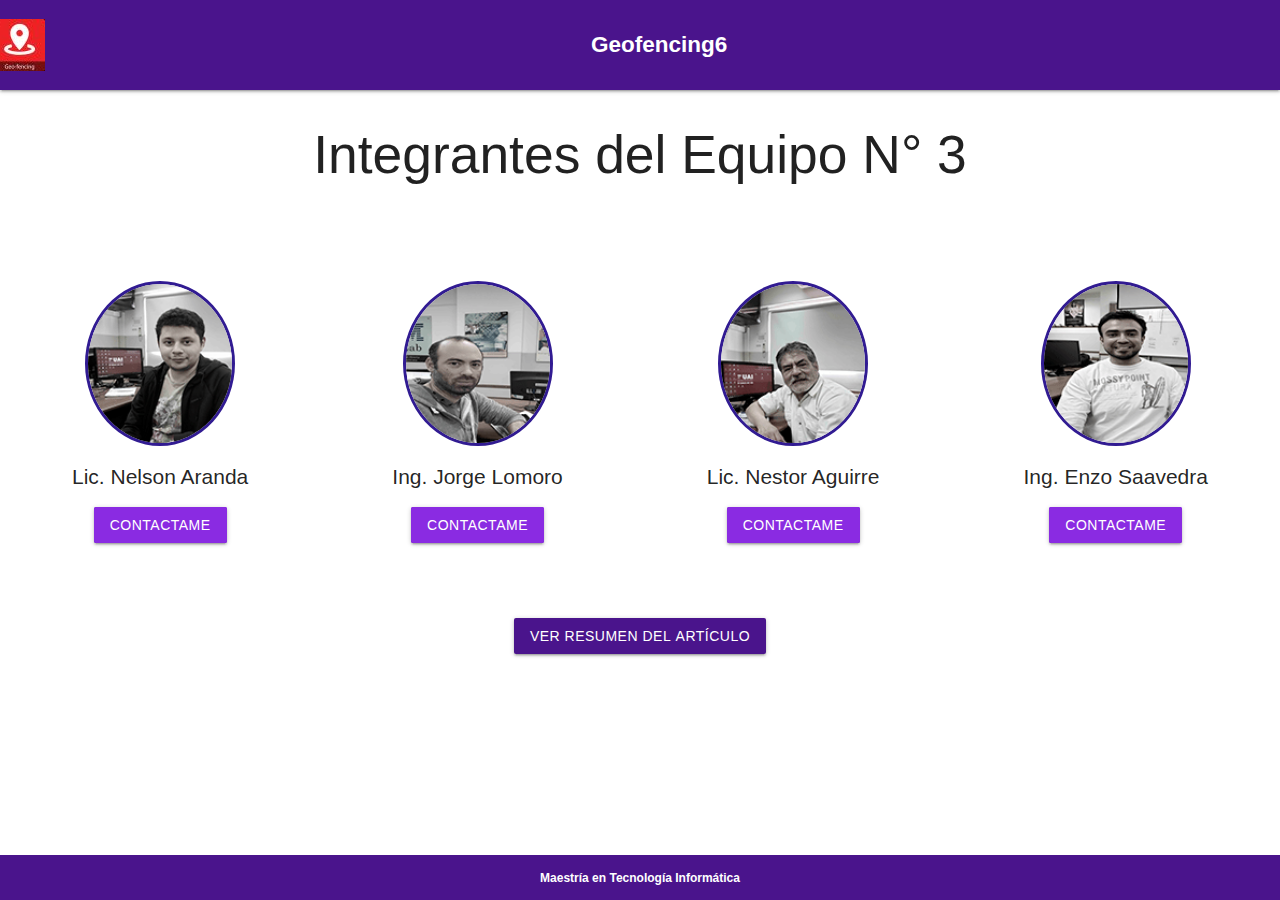
==== index.html @ b4e1f26d "Mejora de la Interfaz Home V1.7" ====
<!DOCTYPE html>
<html lang="es">

<head>
    <meta http-equiv="Content-Type" content="text/html;charset=UTF-8">
    <link rel="shortcut icon" href="icons/favicon.ico" type="image/x-icon">
    <link rel="icon" href="icons/favicon.ico" type="image/x-icon">
    <link rel="manifest" href="manifest.json">
    <link type="text/css" rel="stylesheet" href="css/materialize.min.css" media="screen,projection"/>
    <link type="text/css" rel="stylesheet" href="css/estilos.css" media="screen,projection"/>
    <meta name="viewport" content="width=device-width, initial-scale=1.0"/>
    <meta name="theme-color" content="#311b92"/>
    <link rel="apple-touch-icon" href="img/geofencing-logo-52x52.jpg">
    <link rel="apple-touch-icon" sizes="76x76" href="img/geofencing-logo-76x76.jpg">
    <link rel="apple-touch-icon" sizes="120x120" href="img/geofencing-logo-120x120.jpg">
    <link rel="apple-touch-icon" sizes="152x152" href="img/geofencing-logo-152x152.jpg">
    <meta name="Description" content="Aplicacion PWA - Equipo N° 3 - UAI">
    <title>Equipo&nbsp;N&ordm;&nbsp;3&nbsp;-&nbsp;App&nbsp;Geofencing&nbsp;-&nbsp;UAI&nbsp;Mobile</title>
</head>

<body>
    <nav class="purple darken-4 sectorTitulo">
        <a href="index.html"><img src="img/geofencing-logo-52x52.jpg" alt="Logo_Geofencing"></a>
        <label class="titulo">Geofencing6</label>
    </nav>
    <section class="contenidoPrincipal">
        <h2>Integrantes del Equipo N° 3</h2>
        <ul class="integrantes">
            <li>
                <img class="responsive-img circular--square" src="img/Avatar_Aranda_Nelson.png"
                     alt="Integrante N° 1 - Lic. Nelson Aranda">
                <div class="contentCard">
                    <span>Lic. Nelson Aranda</span>
                    <a href="mailto:nelsonezequieltimoteo.aranda@alumnos.uai.edu.ar" class="btn pulse">Contactame</a>
                </div>
            </li>
            <li>
                <img class="responsive-img circular--square" src="img/Avatar_Lomoro_Jorge.png"
                     alt="Integrante N° 2 - Ing. Jorge Lomoro">
                <div class="contentCard"><span>Ing. Jorge Lomoro</span>
                    <a href="mailto:jorge.lomoro@alumnos.uai.edu.ar" class="btn pulse">Contactame</a></div>
            </li>
            <li>
                <img class="responsive-img circular--square" src="img/Avatar_Aguirre_Nestor.png"
                     alt="Integrante N° 3 - Lic. Nestor Aguirre">
                <div class="contentCard">
                    <span>Lic. Nestor Aguirre</span>
                    <a href="mailto:nestorruben.aguirre@alumnos.uai.edu.ar" class="btn pulse">Contactame</a>
                </div>
            </li>
            <li>
                <img class="responsive-img circular--square" src="img/Avatar_Saavedra_Enzo.png"
                     alt="Integrante N° 4 - Ing. Enzo Saavedra">
                <div class="contentCard">
                    <span>Ing. Enzo Saavedra</span>
                    <a href="mailto:enzo.saavedrafranco@alumnos.uai.edu.ar" class="btn pulse">Contactame</a>
                </div>
            </li>
        </ul>
        <div class="links">
            <a class="waves-effect waves-light btn purple darken-4" href="abstract.html">Ver Resumen&nbsp;del&nbsp;Art&iacute;culo</a>
        </div>
    </section>

    <footer class="purple darken-4">
        <label class="pie"> Maestr&iacute;a en Tecnolog&iacute;a Inform&aacute;tica</label>
    </footer>
    <script type="text/javascript" src="js/materialize.min.js"></script>
    <script>
        if ('serviceWorker' in navigator) {
            window.addEventListener('load', function() {
                navigator.serviceWorker.register('sw.js').then(function(registration) {
                    console.log('SW registrado correctamente');
                }, function(err) {
                    console.log('SW fallo', err);
                });
            });
        }
    </script>
</body>

</html>
---- css/estilos.css ----
body {
    display: flex;
    min-height: 100vh;
    flex-direction: column;
    width: 100vw;
}

.sectorTitulo {
    display: flex;
    justify-content: space-around;
    align-items: center;
    height: 10vh;
    width: 100vw;
    overflow-x: hidden;
}

.sectorTitulo a {
    width: 3vw;
    display: flex;
    justify-content: center;
    align-items: center;
}

.sectorTitulo a img {
    height: 3.5rem;
}

.sectorTitulo label {
    width: 97vw;
    /*overflow-x: hidden;*/
}

.titulo {
    font-size: 1.5rem;
    color: white;
    font-weight: bold;
    width: 80%;
    text-align: center;
}
.contenidoPrincipal{
    height: 85vh;
    overflow: auto;
    width: 100vw;
    overflow-x: hidden;
}
.contenidoPrincipal h2{
	text-align: center;
}
.pie {

    font-size: 0.8rem;
    color: white;
    font-weight: bold;

}

.tituloItem {
    font-size: 1.2rem;
    font-weight: bold;
}

.Abstract {
    text-align: justify;
    padding: 2rem;
}

.container {
    text-align: center;
}

.circular--square {
    border-radius: 50%;
}

.integrantes {
    display: flex;
    justify-content: space-around;
    flex-wrap: wrap;
}

.integrantes li {
    padding: 4rem;
    flex-shrink: 0;
    display: flex;
    flex-wrap: wrap;
    flex-direction: column;
    justify-content: center;
    align-items: center;
}

.integrantes li img {
    width: 10rem;
    height: 11rem;
    margin: 1rem 0rem;
    border: solid 0.2rem #311b92;
}

.links {
	display: flex;
	justify-content: center;
	align-items: center;
	margin-bottom: 2rem;
}

.contentCard {
    display: flex;
    flex-direction: column;
    justify-content: center;
    align-items: center;
}
.contentCard span{
	font-size: 1.4rem;
	margin-bottom: 1rem;
}
.contentCard a{
	background-color: #8A2BE2;
}
footer{
    height: 5vh;
    display: flex;
    justify-content: center;
    align-items: center;
    width: 100vw;
    overflow-x: hidden;
}
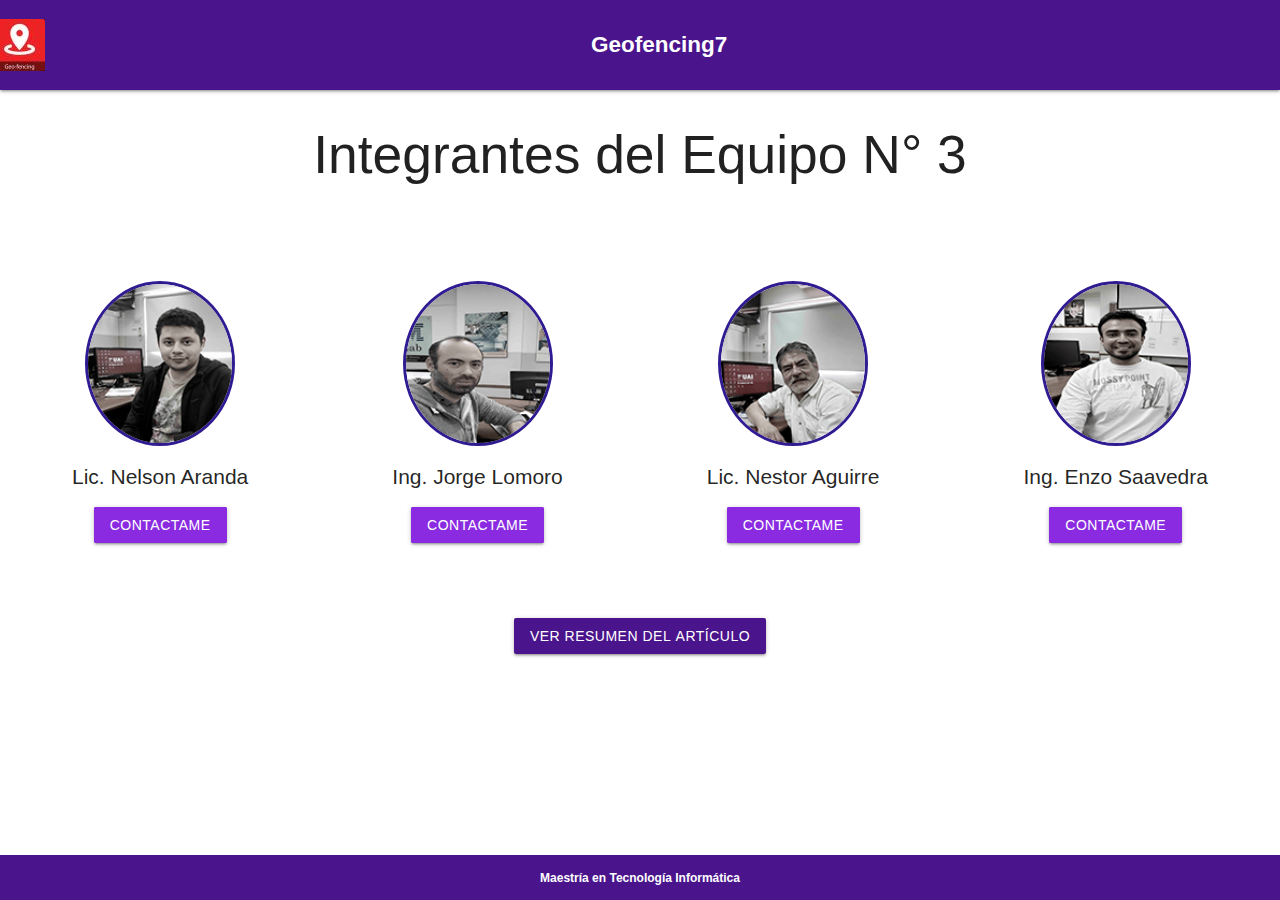
==== commit 57a70340: "Mejora de la Interfaz Home V1.8" ====
--- a/index.html
+++ b/index.html
@@ -21,7 +21,7 @@
 <body>
     <nav class="purple darken-4 sectorTitulo">
         <a href="index.html"><img src="img/geofencing-logo-52x52.jpg" alt="Logo_Geofencing"></a>
-        <label class="titulo">Geofencing6</label>
+        <label class="titulo">Geofencing7</label>
     </nav>
     <section class="contenidoPrincipal">
         <h2>Integrantes del Equipo N° 3</h2>
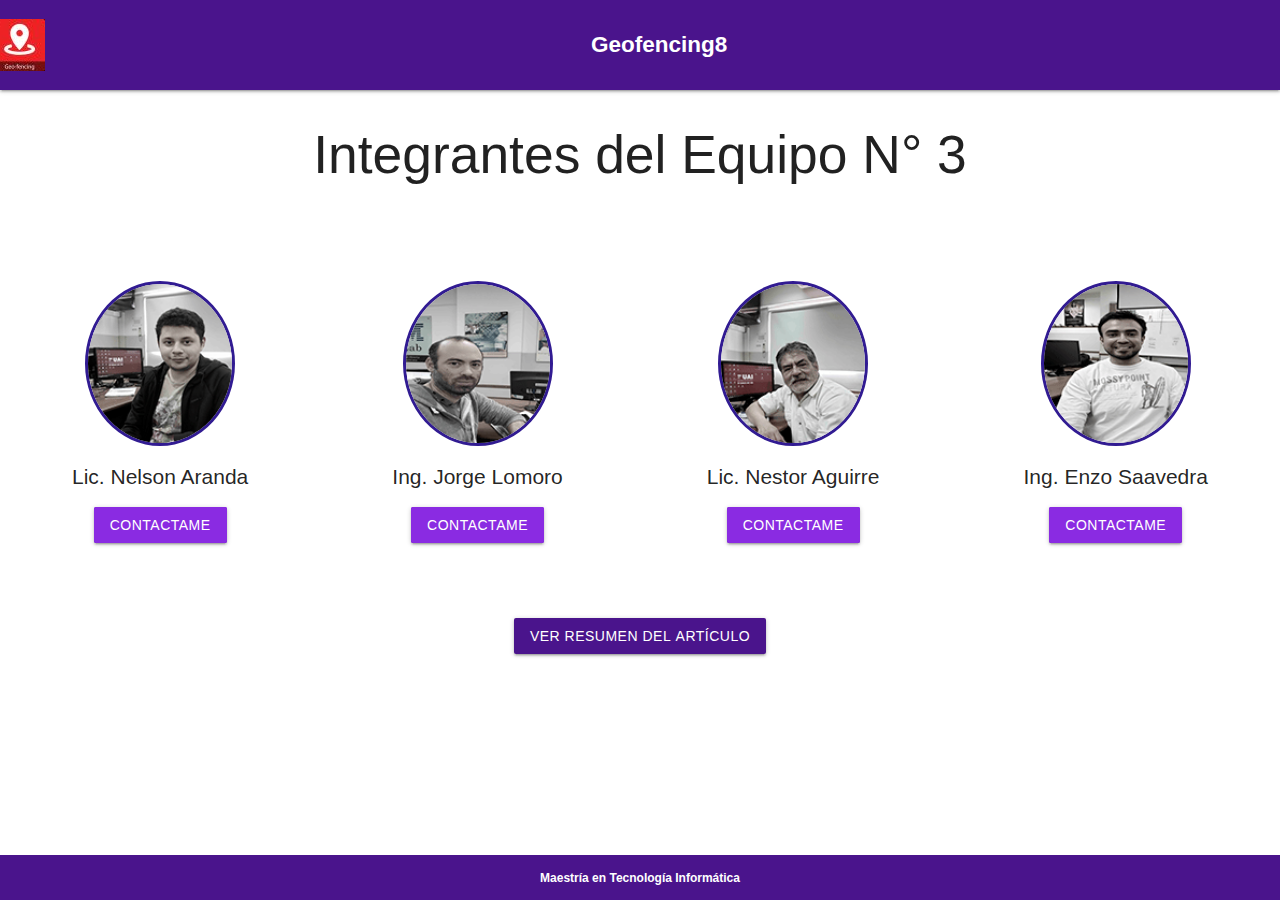
==== commit a8f1a373: "Mejora de la Interfaz Home V1.9" ====
--- a/index.html
+++ b/index.html
@@ -21,7 +21,7 @@
 <body>
     <nav class="purple darken-4 sectorTitulo">
         <a href="index.html"><img src="img/geofencing-logo-52x52.jpg" alt="Logo_Geofencing"></a>
-        <label class="titulo">Geofencing7</label>
+        <label class="titulo">Geofencing8</label>
     </nav>
     <section class="contenidoPrincipal">
         <h2>Integrantes del Equipo N° 3</h2>
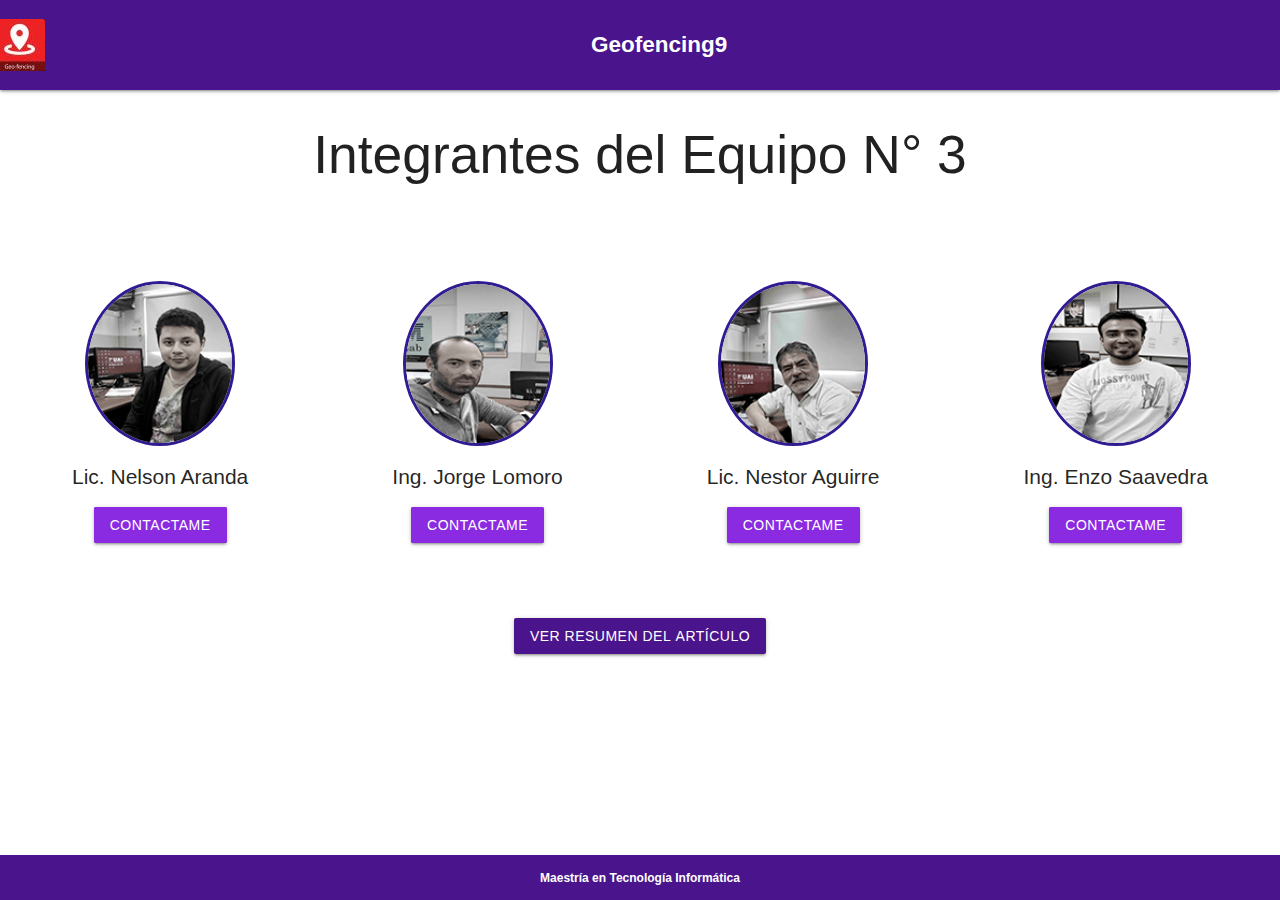
==== commit 18852f50: "Mejora de la Interfaz Home V2.0" ====
--- a/index.html
+++ b/index.html
@@ -21,7 +21,7 @@
 <body>
     <nav class="purple darken-4 sectorTitulo">
         <a href="index.html"><img src="img/geofencing-logo-52x52.jpg" alt="Logo_Geofencing"></a>
-        <label class="titulo">Geofencing8</label>
+        <label class="titulo">Geofencing9</label>
     </nav>
     <section class="contenidoPrincipal">
         <h2>Integrantes del Equipo N° 3</h2>
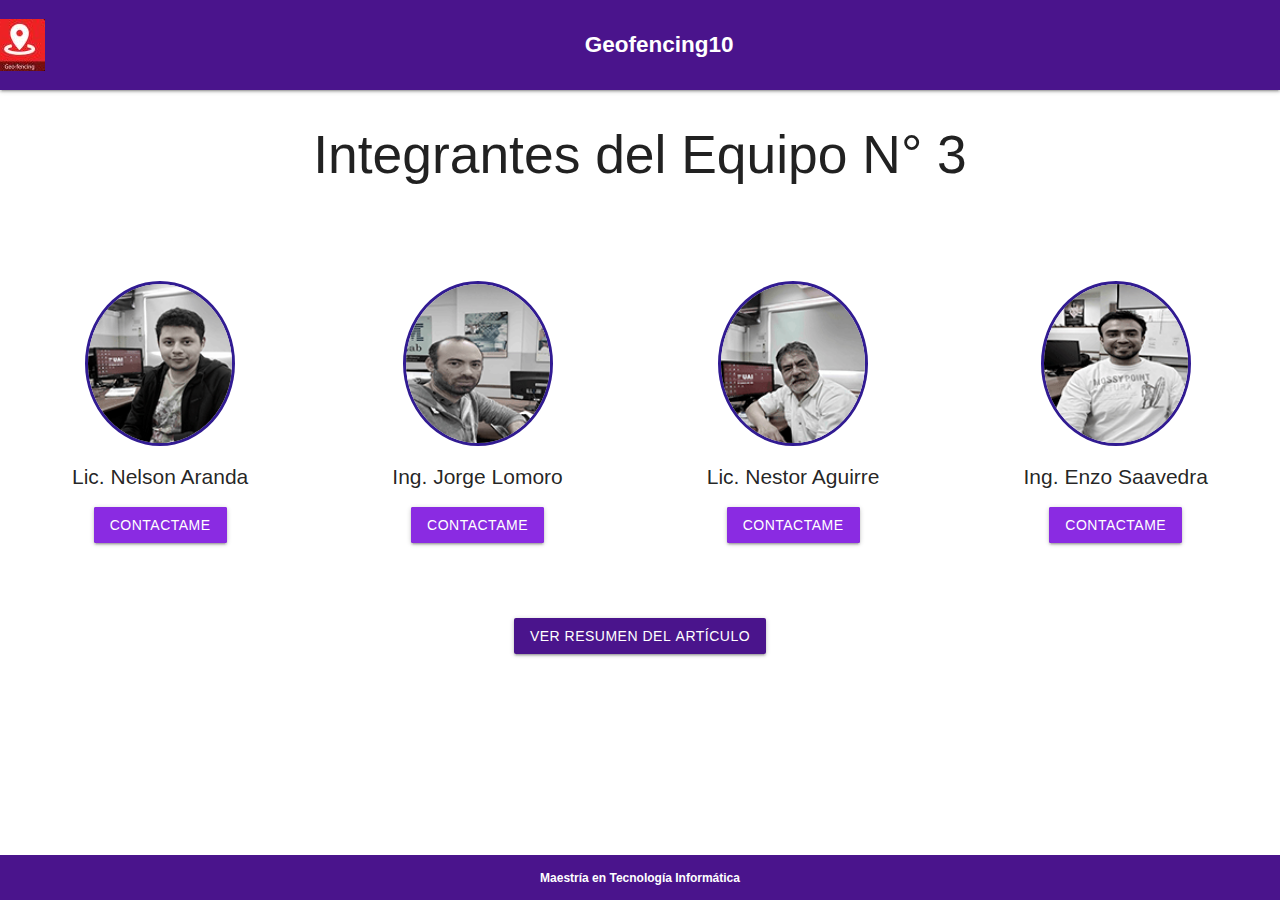
==== commit 1440ae3e: "Mejora de la Interfaz Home V2.1" ====
--- a/index.html
+++ b/index.html
@@ -21,7 +21,7 @@
 <body>
     <nav class="purple darken-4 sectorTitulo">
         <a href="index.html"><img src="img/geofencing-logo-52x52.jpg" alt="Logo_Geofencing"></a>
-        <label class="titulo">Geofencing9</label>
+        <label class="titulo">Geofencing10</label>
     </nav>
     <section class="contenidoPrincipal">
         <h2>Integrantes del Equipo N° 3</h2>
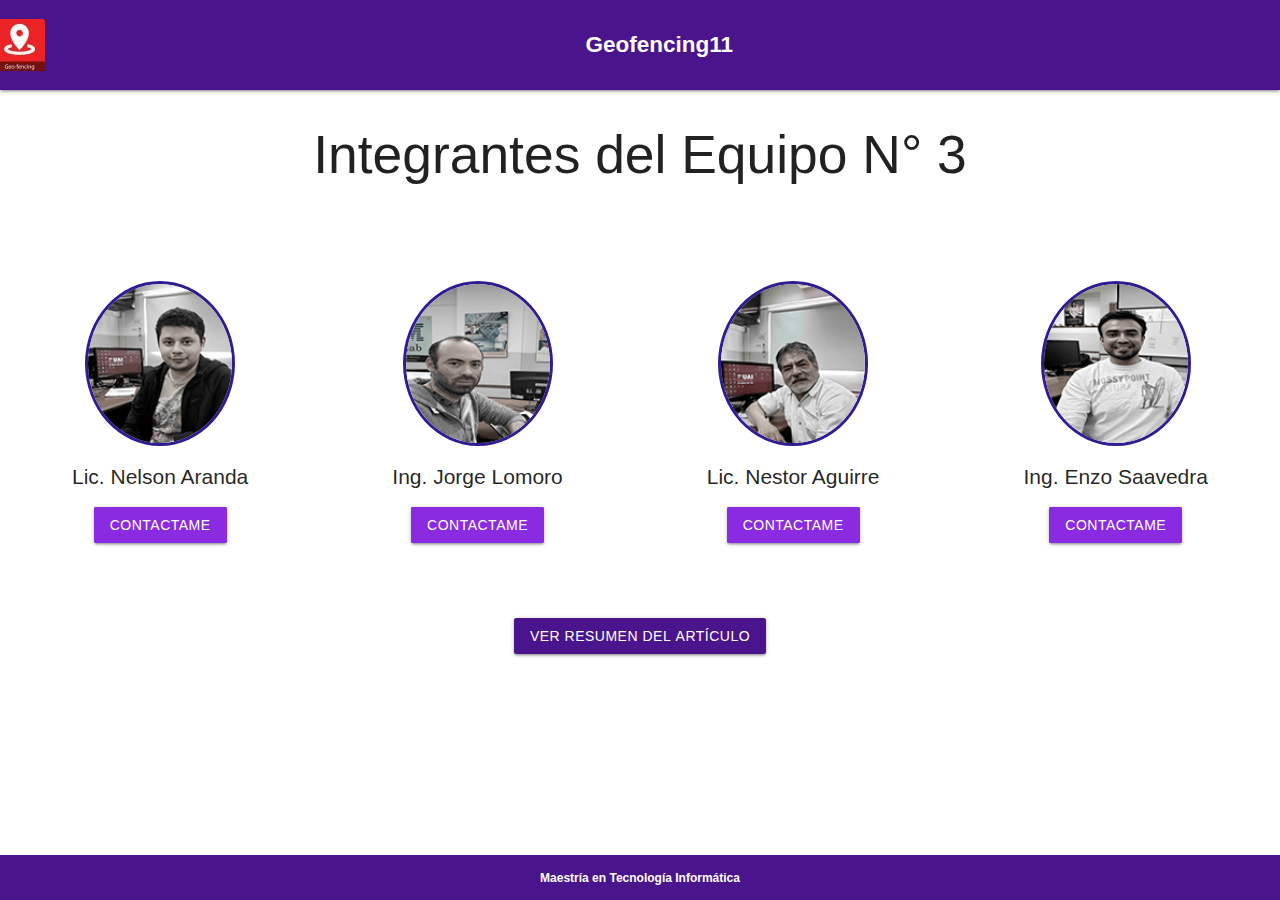
==== commit eb55bb95: "Mejora de la Interfaz Home V2.2" ====
--- a/index.html
+++ b/index.html
@@ -21,7 +21,7 @@
 <body>
     <nav class="purple darken-4 sectorTitulo">
         <a href="index.html"><img src="img/geofencing-logo-52x52.jpg" alt="Logo_Geofencing"></a>
-        <label class="titulo">Geofencing10</label>
+        <label class="titulo">Geofencing11</label>
     </nav>
     <section class="contenidoPrincipal">
         <h2>Integrantes del Equipo N° 3</h2>
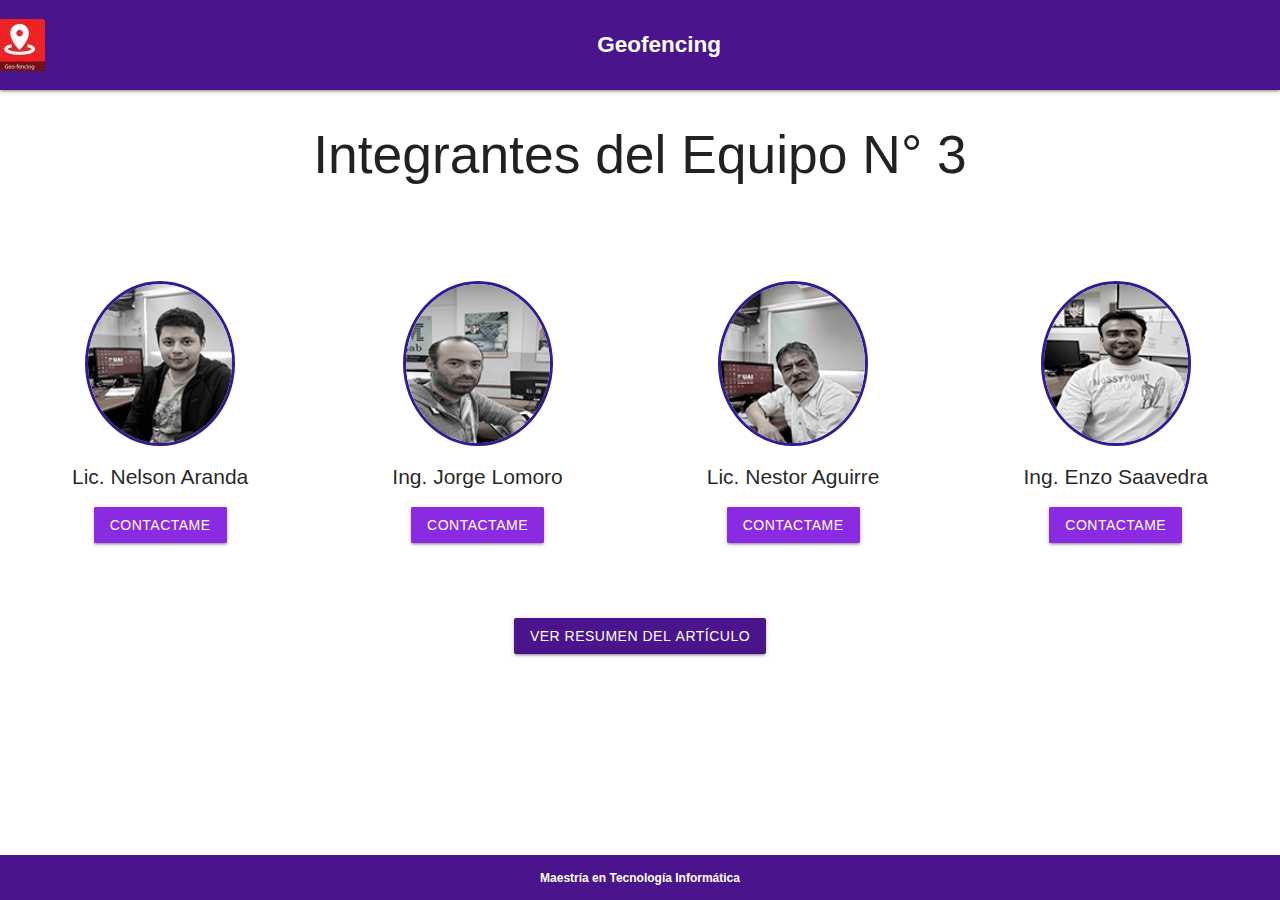
==== commit 44de433b: "Mejora de la Interfaz Home V2.4" ====
--- a/index.html
+++ b/index.html
@@ -21,7 +21,7 @@
 <body>
     <nav class="purple darken-4 sectorTitulo">
         <a href="index.html"><img src="img/geofencing-logo-52x52.jpg" alt="Logo_Geofencing"></a>
-        <label class="titulo">Geofencing11</label>
+        <label class="titulo">Geofencing</label>
     </nav>
     <section class="contenidoPrincipal">
         <h2>Integrantes del Equipo N° 3</h2>
@@ -64,6 +64,7 @@
 
     <footer class="purple darken-4">
         <label class="pie"> Maestr&iacute;a en Tecnolog&iacute;a Inform&aacute;tica</label>
+        <label id='version'></label>
     </footer>
     <script type="text/javascript" src="js/materialize.min.js"></script>
     <script>
